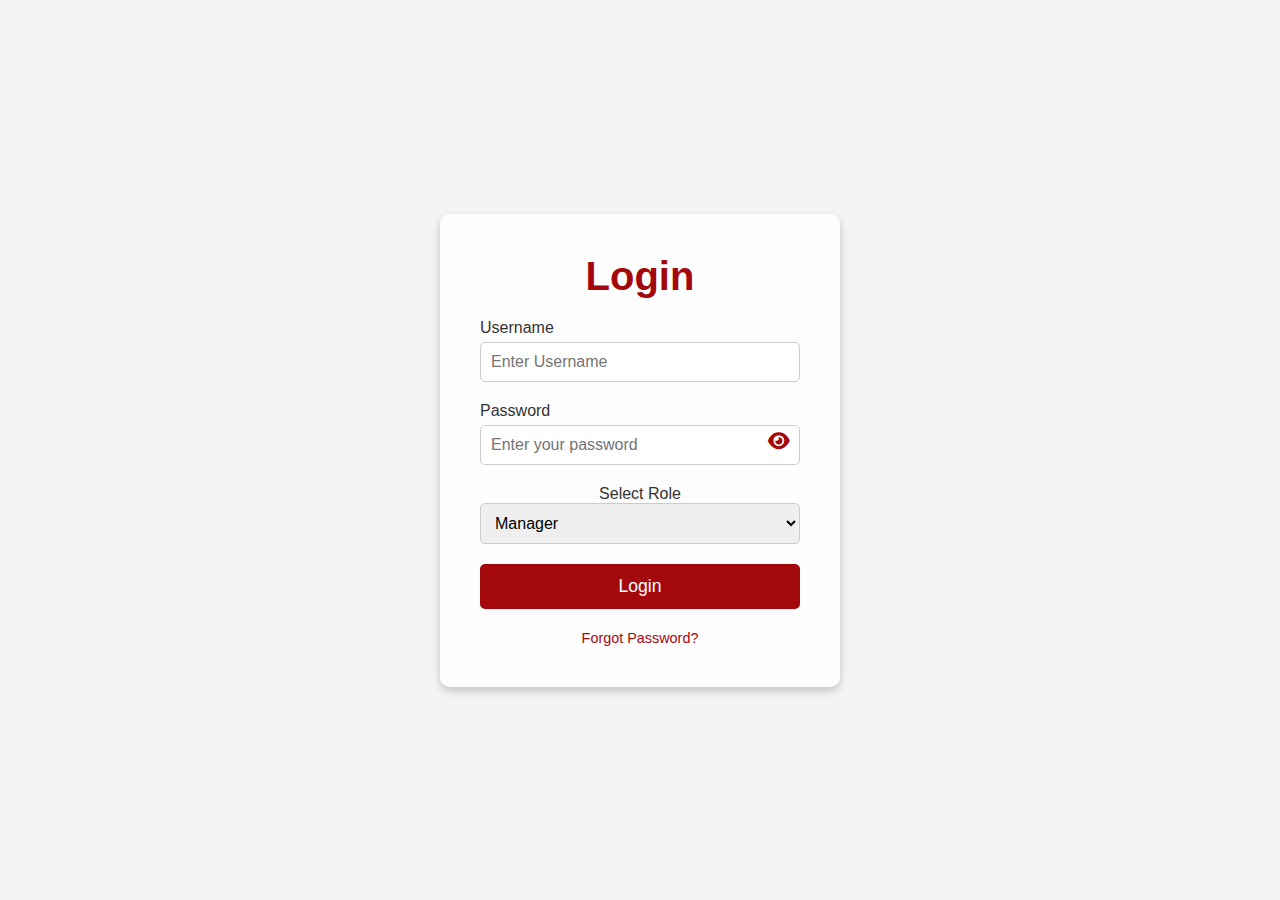
==== index.html @ ff372fa2 "Login page changed to index.html" ====
<!DOCTYPE html>
<html lang="en">
<head>
    <meta charset="UTF-8">
    <meta name="viewport" content="width=device-width, initial-scale=1.0">
    <title>Login</title>
    <link rel="stylesheet" href="login.css">
    <link rel="stylesheet" href="https://cdnjs.cloudflare.com/ajax/libs/font-awesome/6.0.0-beta3/css/all.min.css">

</head>
<body>
    <div class="login-container">
        <h1>Login</h1>
        <form id="login-form">
            <div class="input-group">
                <label for="username">Username</label>
                <input type="text" id="username" placeholder="Enter Username" required>
            </div>
            <div class="input-group">
                <label for="password">Password</label>
                <div class="password-container">
                    <input type="password" id="password" placeholder="Enter your password" required>
                    <span class="eye-icon" id="toggle-password">
                        <i class="fas fa-eye"></i> <!-- FontAwesome Eye Icon -->
                    </span>
                </div>
            </div>
            
            
            <div class="role-selection">
                <label for="role">Select Role</label>
                <select id="role">
                    <option value="manager">Manager</option>
                    <option value="staff">Staff</option>
                </select>
            </div>
            <button type="submit">Login</button>
            <div class="forgot-password">
                <a href="forgot-password.html">Forgot Password?</a>
            </div>
        </form>
    </div>

    <script src="login.js"></script>
</body>
</html>
---- login.css ----
/* Reset and Global Styles */
* {
    margin: 0;
    padding: 0;
    box-sizing: border-box;
}

body {
    font-family: 'Arial', sans-serif;
    background-color: #f4f4f4;
    color: #333;
    display: flex;
    justify-content: center;
    align-items: center;
    height: 100vh;
    background-image: url('background-image.jpg'); /* Add a background image */
    background-size: cover;
    background-position: center;
}

.login-container {
    background-color: rgba(255, 255, 255, 0.8);
    padding: 40px;
    border-radius: 10px;
    box-shadow: 0 4px 8px rgba(0, 0, 0, 0.2);
    max-width: 400px;
    width: 100%;
    text-align: center;
}

h1 {
    font-size: 2.5rem;
    color: #a3080c; /* KFC Red */
    margin-bottom: 20px;
}

.input-group {
    margin-bottom: 20px;
    text-align: left;
}

.input-group label {
    font-size: 1rem;
    color: #333;
}

.input-group input {
    width: 100%;
    padding: 10px;
    margin-top: 5px;
    font-size: 1rem;
    border: 1px solid #ccc;
    border-radius: 5px;
    outline: none;
}

.input-group input:focus {
    border-color: #a3080c; /* KFC Red */
}

.role-selection {
    margin-bottom: 20px;
}

.role-selection select {
    width: 100%;
    padding: 10px;
    font-size: 1rem;
    border: 1px solid #ccc;
    border-radius: 5px;
    outline: none;
}

.role-selection select:focus {
    border-color: #a3080c; /* KFC Red */
}

button {
    width: 100%;
    padding: 12px;
    background-color: #a3080c; /* KFC Red */
    color: #fff;
    font-size: 1.1rem;
    border: none;
    border-radius: 5px;
    cursor: pointer;
    transition: background-color 0.3s;
}

button:hover {
    background-color: #8c0709; /* Darker Red for hover */
}

.forgot-password {
    margin-top: 20px;
}

.forgot-password a {
    font-size: 0.9rem;
    color: #a3080c; /* KFC Red */
    text-decoration: none;
    transition: color 0.3s;
}

.forgot-password a:hover {
    color: #8c0709; /* Darker Red on hover */
}

/* Responsive Styles */
@media (max-width: 768px) {
    .login-container {
        padding: 30px;
        max-width: 100%;
    }

    h1 {
        font-size: 2rem;
    }

    button {
        font-size: 1rem;
    }

    .input-group input,
    .role-selection select {
        font-size: 1rem;
    }
}
/* Password Container Styles */
.password-container {
    position: relative;
    width: 100%;
}

.password-container input {
    width: 100%;
    padding: 10px;
    font-size: 1rem;
    border: 1px solid #ccc;
    border-radius: 5px;
    outline: none;
}

.password-container input:focus {
    border-color: #a3080c; /* KFC Red */
}

/* Eye Icon Styling */
.eye-icon {
    position: absolute;
    right: 10px;
    top: 50%;
    transform: translateY(-50%);
    font-size: 1.2rem;
    cursor: pointer;
    color: #a3080c; /* KFC Red */
    transition: color 0.3s;
}

.eye-icon:hover {
    color: #8c0709; /* Darker Red on hover */
}

/* Responsive Adjustments */
@media (max-width: 768px) {
    .password-container input {
        font-size: 1rem;
    }
}
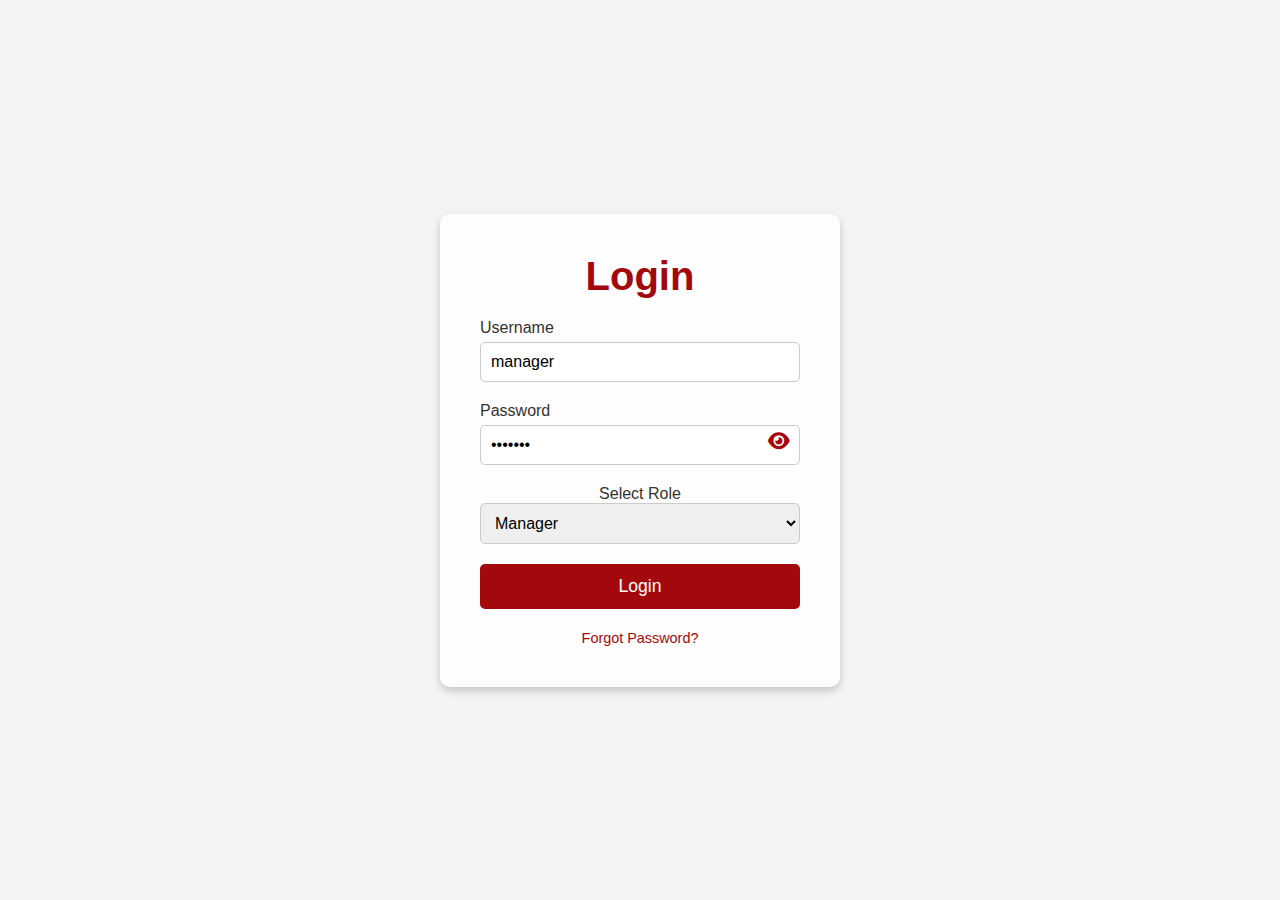
==== commit 142b8c76: "Login page updates" ====
--- a/index.html
+++ b/index.html
@@ -14,18 +14,17 @@
         <form id="login-form">
             <div class="input-group">
                 <label for="username">Username</label>
-                <input type="text" id="username" placeholder="Enter Username" required>
+                <input type="text" id="username" placeholder="Enter Username" value="manager" required>
             </div>
             <div class="input-group">
                 <label for="password">Password</label>
                 <div class="password-container">
-                    <input type="password" id="password" placeholder="Enter your password" required>
+                    <input type="password" id="password" placeholder="Enter your password" value="manager" required>
                     <span class="eye-icon" id="toggle-password">
                         <i class="fas fa-eye"></i> <!-- FontAwesome Eye Icon -->
                     </span>
                 </div>
             </div>
-            
             
             <div class="role-selection">
                 <label for="role">Select Role</label>
@@ -40,6 +39,7 @@
             </div>
         </form>
     </div>
+    
 
     <script src="login.js"></script>
 </body>
--- a/login.css
+++ b/login.css
@@ -52,6 +52,12 @@
     border: 1px solid #ccc;
     border-radius: 5px;
     outline: none;
+}
+
+/* Placeholder Styling */
+.input-group input::placeholder {
+    opacity: 0.6; /* Set the opacity to a lower value */
+    color: #333; /* Optional: Change color for better contrast */
 }
 
 .input-group input:focus {
@@ -126,6 +132,7 @@
         font-size: 1rem;
     }
 }
+
 /* Password Container Styles */
 .password-container {
     position: relative;
